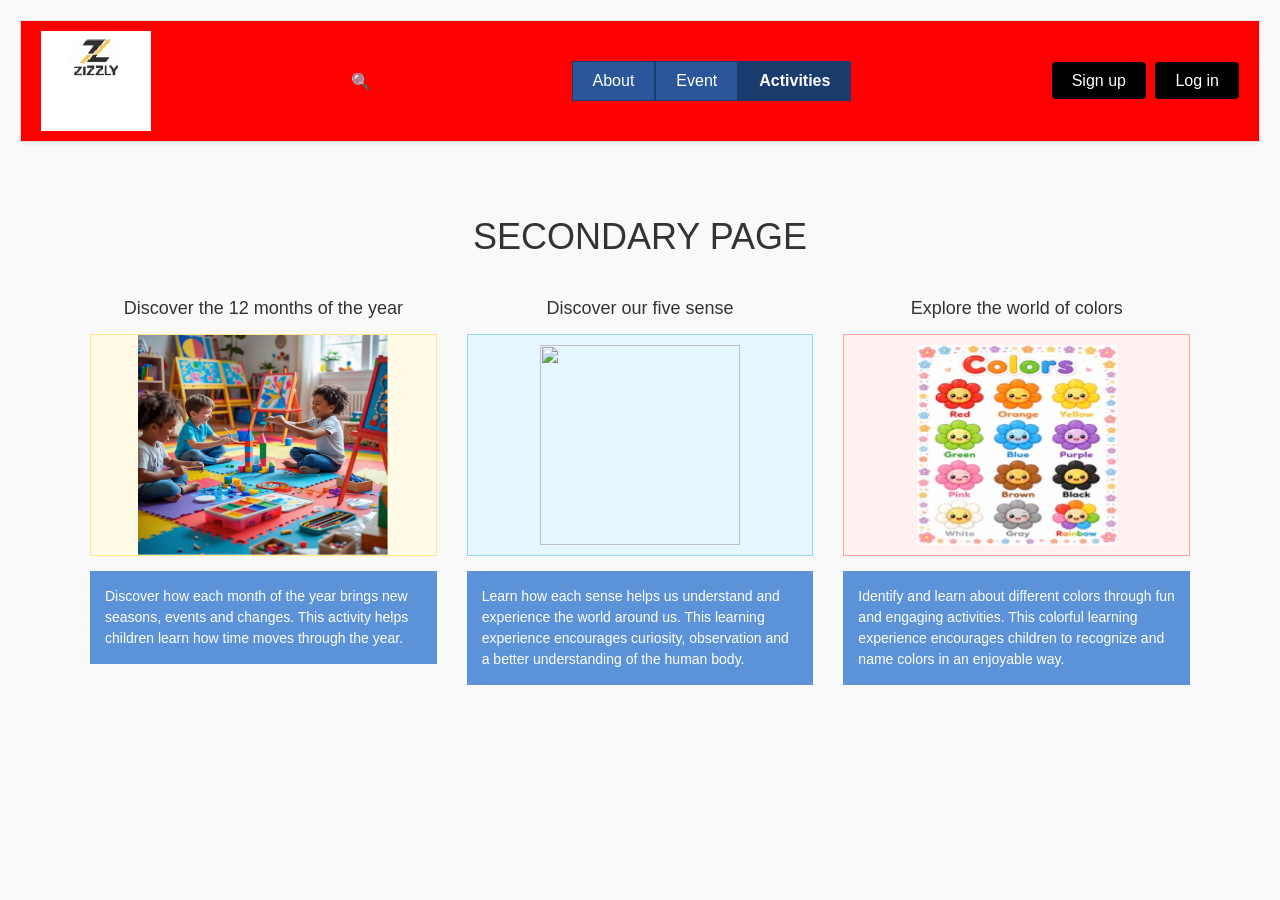
==== activities.html @ 2fe49e67 "my website" ====
<!DOCTYPE html>
<html lang="en">
<head>
    <meta charset="UTF-8">
    <meta name="viewport" content="width=device-width, initial-scale=1.0">
    <title>Zizzly - Secondary Page / Activities</title>
    <link rel="stylesheet" href="style.css">
</head>
<body>
    <header class="navbar">
        <div class="logo" href="index.html"><img src="logo.jpg"width="110"height="100">

        </div>
        <div class="search-icon-nav">🔍</div>
        <nav class="nav-links">
            <a href="index.html" class="nav-btn">About</a>
            <a href="event.html" class="nav-btn">Event</a>
            <a href="activities.html" class="active-btn">Activities</a>
        </nav>
        <div class="auth-links">
            <a href="signup.html" class="signup-btn">Sign up</a>
            <a href="login.html" class="login-btn">Log in</a>
        </div>
    </header>

    <main class="main-content">
        <h1>SECONDARY PAGE</h1>

        <div class="cards-grid">
            <div class="card">
                <h3>Discover the 12 months of the year</h3>
                <div class="card-visual months-visual">
                     <img class="about-image" src="hero kids.jpg"width="250"height="220">
                </div>
                <p>Discover how each month of the year brings new seasons, events and changes. This activity helps children learn how time moves through the year.</p>
            </div>

            <div class="card">
                <h3>Discover our five sense</h3>
                <div class="card-visual senses-visual">
                   <img class="about-image" src="senses.jpg"width="200"height="200">
                </div>
                <p>Learn how each sense helps us understand and experience the world around us. This learning experience encourages curiosity, observation and a better understanding of the human body.</p>
            </div>

            <div class="card">
                <h3>Explore the world of colors</h3>
                <div class="card-visual colors-visual">
                     <img class="about-image" src="colors.jpg"width="200"height="200">
                </div>
                <p>Identify and learn about different colors through fun and engaging activities. This colorful learning experience encourages children to recognize and name colors in an enjoyable way.</p>
            </div>
        </div>
    </main>
</body>
</html>
---- style.css ----
body {
    font-family: Arial, sans-serif;
    margin: 0;
    padding: 20px;
    background-color: #f9f9f9;
    color: #333;
}

.navbar {
    display: flex;
    align-items: center;
    justify-content: space-between;
    background:red;
    padding: 10px 20px;
    border: 1px solid #ddd;
    box-shadow: 0 2px 4px rgba(0,0,0,0.05);
    margin-bottom: 30px;
}

.logo {
    display: flex;
    align-items: center;
    font-size: 20px;
    font-weight: bold;
    letter-spacing: 1px;
}

.z-icon {
    background: linear-gradient(135deg, #ffcc00, #ff6600);
    color: #000;
    padding: 2px 8px;
    margin-right: 5px;
    font-weight: 900;
    border-radius: 3px;
    font-style: italic;
    border: 1px solid #000;
}

.nav-links {
    display: flex;
    gap: 0px;
}

.nav-btn, .active-btn {
    background-color: #2b579a;
    color: white;
    padding: 10px 20px;
    text-decoration: none;
    font-size: 16px;
    border: 1px solid #1a3c6c;
    transition: background 0.2s;
}

.nav-btn:hover {
    background-color: #1e3f73;
}

.active-btn {
    background-color: #1a3c6c;
    font-weight: bold;
}

.signup-btn {
    background-color: #000;
    color: white;
    padding: 10px 20px;
    text-decoration: none;
    border-radius: 4px;
    margin-right: 5px;
}

.login-btn {
    background-color: #000;
    color: white;
    padding: 10px 20px;
    text-decoration: none;
    border-radius: 4px;
}

.main-content {
    max-width: 1100px;
    margin: 0 auto;
    padding: 20px;
}

h1 {
    text-align: center;
    font-size: 36px;
    margin-bottom: 40px;
    font-weight: normal;
}

.content-row {
    display: flex;
    gap: 40px;
    align-items: center;
    margin-bottom: 40px;
}

.text-box {
    flex: 1;
    font-size: 18px;
    line-height: 1.6;
}

.image-box {
    flex: 1.2;
}

.placeholder-img {
    background: #e0e0e0;
    height: 250px;
    display: flex;
    align-items: center;
    justify-content: center;
    color: #666;
    border-radius: 4px;
    font-size: 18px;
    border: 1px solid #ccc;
}

.sub-nav-row {
    display: flex;
    gap: 15px;
    margin-bottom: 40px;
}

.sub-btn {
    background-color: #2b579a;
    color: white;
    padding: 12px 30px;
    text-decoration: none;
    font-size: 16px;
    border-radius: 2px;
}

.search-bar-container {
    display: flex;
    align-items: center;
    border: 1px solid #7ab2e8;
    background: white;
    padding: 5px 10px;
    border-radius: 2px;
}

.search-bar-container input {
    border: none;
    outline: none;
    width: 100%;
    height: 30px;
    font-size: 16px;
}

.search-icon {
    font-size: 18px;
    color: #666;
    padding-left: 5px;
}

.cards-grid {
    display: flex;
    gap: 30px;
    justify-content: space-between;
}

.card {
    flex: 1;
    display: flex;
    flex-direction: column;
    gap: 15px;
}

.card h3 {
    font-size: 18px;
    font-weight: normal;
    text-align: center;
    margin: 0;
}

.card-visual {
    height: 220px;
    border: 1px solid #ddd;
    display: flex;
    align-items: center;
    justify-content: center;
    background: #fff;
    font-weight: bold;
    color: #444;
}

.months-visual { background: #fffbe6; border-color: #ffe58f; }
.senses-visual { background: #e6f7ff; border-color: #91d5ff; }
.colors-visual { background: #fff1f0; border-color: #ffa39e; }

.card p {
    background-color: #5c93d8;
    color: white;
    padding: 15px;
    margin: 0;
    font-size: 14px;
    line-height: 1.5;
}

.auth-container {
    max-width: 400px;
    background: white;
    padding: 30px;
    border: 1px solid #ddd;
    border-radius: 8px;
    box-shadow: 0 4px 6px rgba(0,0,0,0.05);
}

.auth-container input {
    width: 100%;
    padding: 10px;
    margin-bottom: 15px;
    border: 1px solid #ccc;
    border-radius: 4px;
    box-sizing: border-box;
}
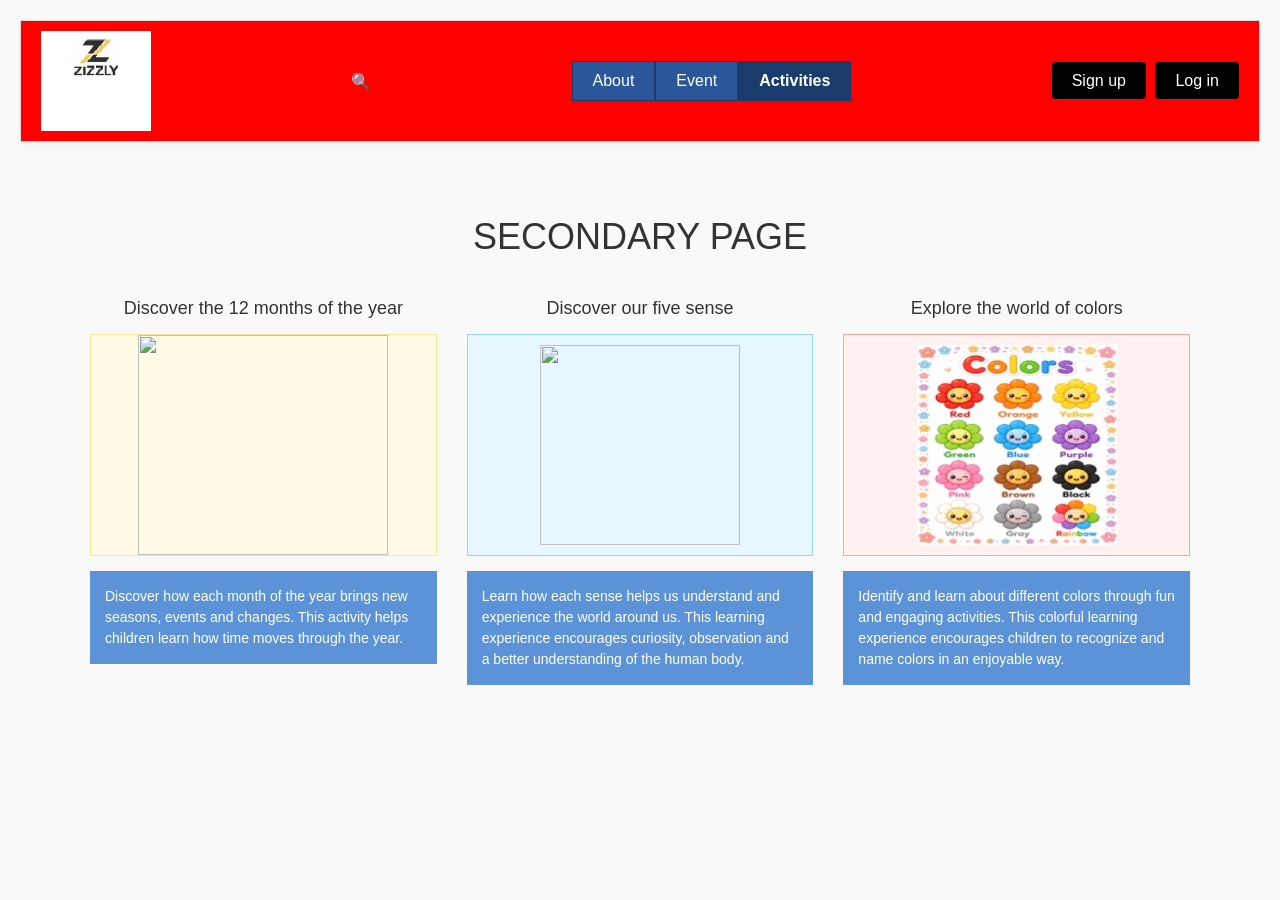
==== commit dbf371c9: "Add files via upload" ====
--- a/activities.html
+++ b/activities.html
@@ -30,7 +30,7 @@
             <div class="card">
                 <h3>Discover the 12 months of the year</h3>
                 <div class="card-visual months-visual">
-                     <img class="about-image" src="hero kids.jpg"width="250"height="220">
+                     <img class="about-image" src="MONTHS.jpg"width="250"height="220">
                 </div>
                 <p>Discover how each month of the year brings new seasons, events and changes. This activity helps children learn how time moves through the year.</p>
             </div>
@@ -38,7 +38,7 @@
             <div class="card">
                 <h3>Discover our five sense</h3>
                 <div class="card-visual senses-visual">
-                   <img class="about-image" src="senses.jpg"width="200"height="200">
+                   <img class="about-image" src="MY SENSE.jpg"width="200"height="200">
                 </div>
                 <p>Learn how each sense helps us understand and experience the world around us. This learning experience encourages curiosity, observation and a better understanding of the human body.</p>
             </div>
